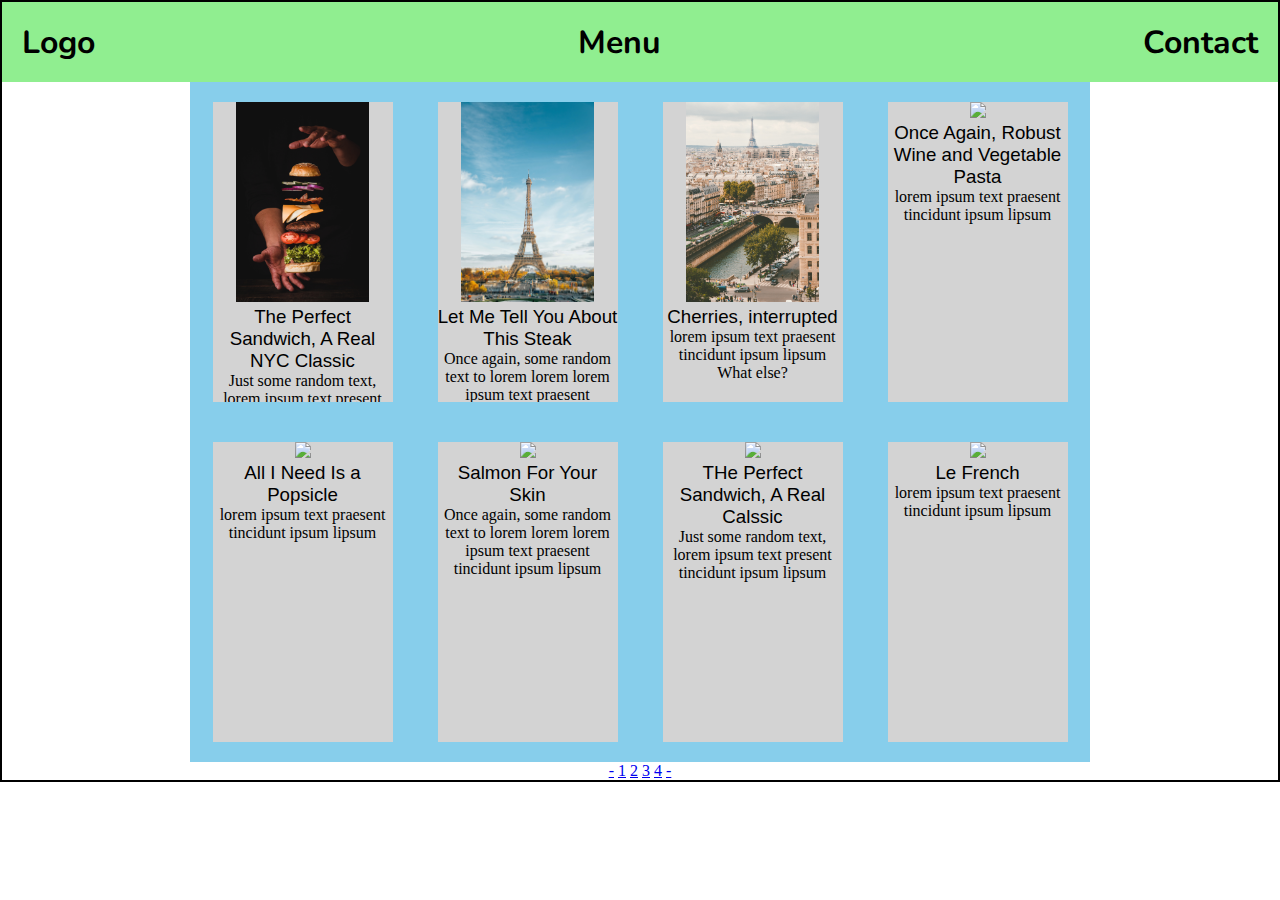
==== my_food.html @ 6c069dbb "first commit" ====
<!DOCTYPE html>
<htmL>

<head>
    <title>My Food</title>
    <meta name="viewport" content="width=device-width, initial-scale=1">
    <link rel="preconnect" href="https://fonts.googleapis.com">
    <link rel="preconnect" href="https://fonts.gstatic.com" crossorigin>
    <link href="https://fonts.googleapis.com/css2?family=Nunito:ital,wght@0,200;1,600;1,800&display=swap"
        rel="stylesheet">
    <link rel="preconnect" href="https://fonts.googleapis.com">
    <link rel="preconnect" href="https://fonts.gstatic.com" crossorigin>
    <link href="https://fonts.googleapis.com/css2?family=Nunito:ital,wght@0,200;1,600;1,800&display=swap"
        rel="stylesheet">
    <link rel="stylesheet" href="style_my_menu.css" />
</head>

<body>
    <div id="container">
        <header>
            <h1>Logo</h1>
            <h1>Menu</h1>
            <h1>Contact</h1>
        </header>

        <section>
            <div class="menu">
                <img src="images/burger_1.jpg" />
                <h3>The Perfect Sandwich, A Real NYC Classic</h3>
                <p>Just some random text, lorem ipsum text present tincidunt ipsum lipsum</p>
            </div>

            <div class="menu">
                <img src="images/paris_1.jpg" />
                <h3>Let Me Tell You About This Steak</h3>
                <p>Once again, some random text to lorem lorem lorem ipsum text praesent tincidunt ipsum lipsum</p>
            </div>

            <div class="menu">
                <img src="images/paris_2.jpg" />
                <h3>Cherries, interrupted</h3>
                <p>lorem ipsum text praesent tincidunt ipsum lipsum</p>
                <p>What else?</p>
                </lor>
            </div>

            <div class="menu">
                <img src="images/paris_3.jpg" />
                <h3>Once Again, Robust Wine and Vegetable Pasta</h3>
                <p>lorem ipsum text praesent tincidunt ipsum lipsum</p>
            </div>

            <div class="menu">
                <img src="images/paris_3.jpg" />
                <h3>All I Need Is a Popsicle</h3>
                <p>lorem ipsum text praesent tincidunt ipsum lipsum</p>
            </div>

            <div class="menu">
                <img src="images/paris_3.jpg" />
                <h3>Salmon For Your Skin</h3>
                <p>Once again, some random text to lorem lorem lorem ipsum text praesent tincidunt ipsum lipsum</p>
            </div>

            <div class="menu">
                <img src="images/paris_3.jpg" />
                <h3>THe Perfect Sandwich, A Real Calssic</h3>
                <p>Just some random text, lorem ipsum text present tincidunt ipsum lipsum</p>
            </div>

            <div class="menu">
                <img src="images/paris_3.jpg" />
                <h3>Le French</h3>
                <p>lorem ipsum text praesent tincidunt ipsum lipsum</p>

            </div>
        </section>

        <div>
            <ul id="page_no">
                <li><a href="#">-</a></li>
                <li><a href="#">1</a></li>
                <li><a href="#">2</a></li>
                <li><a href="#">3</a></li>
                <li><a href="#">4</a></li>
                <li><a href="#">-</a></li>

            </ul>
        </div>

    </div>







</body>

</htmL>
---- style_my_menu.css ----
*{
    margin:0px;
    padding:0px;
    box-sizing: border-box;
}

body,html{
    width: 100%;
    height: 100%;
    /* background-color:skyblue; */
}

img{
    max-width: 100%;
    /* max-width: 700px; */
}

div#container{
    width:100%;
    height:auto;
    
    border: 2px solid black;
    background-color: ;
    text-align: center;
}

header{
    width: inherit;
    height: 80px;
    background-color: lightgreen;
    display: flex;
    flex-direction: row;
    justify-content: space-between;
    align-items: center;
    padding: 0 20px;
    font-family: 'Nunito', sans-serif;
}

section{
    background-color: skyblue;
    max-width: 900px;
    margin:0 auto;
    display: flex;
    flex-direction: column;
}

h3{
    font-weight: 200;
    font-family: 'Comforter Brush', sans-serif;
}

.menu{
    width:inherit;
    height: 300px;
    overflow: hidden;
    background-color: lightgray;
    text-align: center;
    color:black;
    margin: 20px 10px;
    /* transition: background-color 3s, box-shadow 2s; */
       /* transition control background or box shadow color duration */
    transition: all 0.7s;
    font-weight: 200;
}

ul#page_no li{
    display: inline;
    /* background-color: yellow; */
    list-style-type:none;

}

ul#page_no li:hover {
    box-shadow: 5px 5px 10px rgba(0,0,0,0.5);
    background-color: lightgreen;
    cursor:pointer;
}

.menu:hover {
    box-shadow: 5px 5px 10px rgba(0,0,0,0.5);
    background-color: lightgreen;
    cursor:pointer;
}

.menu img{
    height: 200px;
 
}

@media screen and (min-width : 700px){
    section{
        flex-direction: row;
        justify-content: space-around;
        flex-wrap: wrap;
       
    }
    .menu{
        width: 20%;
    }

}
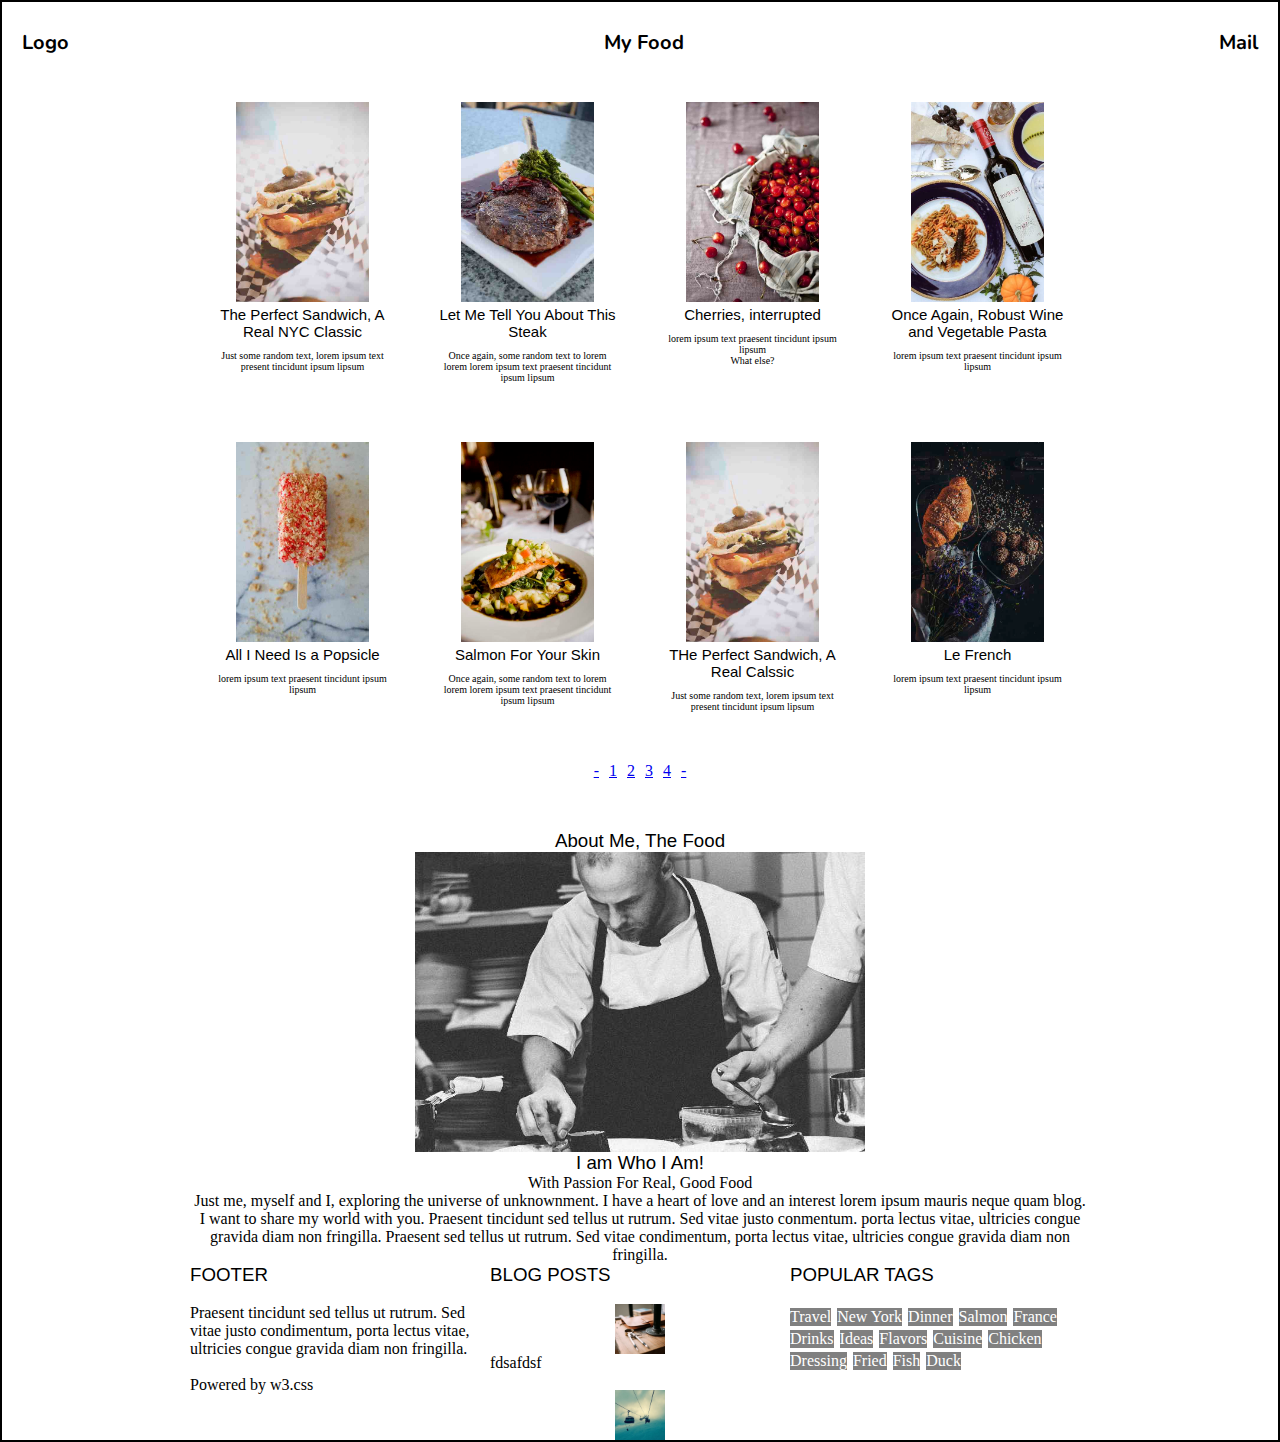
==== commit 2961babb: "update myfood" ====
--- a/my_food.html
+++ b/my_food.html
@@ -19,25 +19,25 @@
     <div id="container">
         <header>
             <h1>Logo</h1>
-            <h1>Menu</h1>
-            <h1>Contact</h1>
+            <h1>My Food</h1>
+            <h1>Mail</h1>
         </header>
 
         <section>
             <div class="menu">
-                <img src="images/burger_1.jpg" />
+                <img src="day5/web_2/sandwich.jpg" />
                 <h3>The Perfect Sandwich, A Real NYC Classic</h3>
                 <p>Just some random text, lorem ipsum text present tincidunt ipsum lipsum</p>
             </div>
 
             <div class="menu">
-                <img src="images/paris_1.jpg" />
+                <img src="day5/web_2/steak.jpg" />
                 <h3>Let Me Tell You About This Steak</h3>
                 <p>Once again, some random text to lorem lorem lorem ipsum text praesent tincidunt ipsum lipsum</p>
             </div>
 
             <div class="menu">
-                <img src="images/paris_2.jpg" />
+                <img src="day5/web_2/cherries.jpg" />
                 <h3>Cherries, interrupted</h3>
                 <p>lorem ipsum text praesent tincidunt ipsum lipsum</p>
                 <p>What else?</p>
@@ -45,31 +45,31 @@
             </div>
 
             <div class="menu">
-                <img src="images/paris_3.jpg" />
+                <img src="day5/web_2/wine.jpg" />
                 <h3>Once Again, Robust Wine and Vegetable Pasta</h3>
                 <p>lorem ipsum text praesent tincidunt ipsum lipsum</p>
             </div>
 
             <div class="menu">
-                <img src="images/paris_3.jpg" />
+                <img src="day5/web_2/popsicle.jpg" />
                 <h3>All I Need Is a Popsicle</h3>
                 <p>lorem ipsum text praesent tincidunt ipsum lipsum</p>
             </div>
 
             <div class="menu">
-                <img src="images/paris_3.jpg" />
+                <img src="day5/web_2/salmon.jpg" />
                 <h3>Salmon For Your Skin</h3>
                 <p>Once again, some random text to lorem lorem lorem ipsum text praesent tincidunt ipsum lipsum</p>
             </div>
 
             <div class="menu">
-                <img src="images/paris_3.jpg" />
+                <img src="day5/web_2/sandwich.jpg" />
                 <h3>THe Perfect Sandwich, A Real Calssic</h3>
                 <p>Just some random text, lorem ipsum text present tincidunt ipsum lipsum</p>
             </div>
 
             <div class="menu">
-                <img src="images/paris_3.jpg" />
+                <img src="day5/web_2/croissant.jpg" />
                 <h3>Le French</h3>
                 <p>lorem ipsum text praesent tincidunt ipsum lipsum</p>
 
@@ -88,6 +88,64 @@
             </ul>
         </div>
 
+        <section id="about_me">
+            <h3>About Me, The Food</h3>
+            <img src="day5/web_2/chef.jpg" />
+            <h3>I am Who I Am!</h3>
+            <p>With Passion For Real, Good Food</p>
+            <p>Just me, myself and I, exploring the universe of unknownment. I have a heart of love and an interest
+                lorem ipsum mauris neque quam blog. I want to share my world with you. Praesent tincidunt sed tellus ut
+                rutrum. Sed vitae justo conmentum. porta lectus vitae, ultricies congue gravida diam non fringilla.
+                Praesent sed tellus ut rutrum. Sed vitae condimentum, porta lectus vitae, ultricies congue gravida diam
+                non fringilla.</p>
+
+        </section>
+
+        <footer>
+            <div id="footer_notes">
+                <h3>FOOTER</h3>
+                <br />
+                <p>Praesent tincidunt sed tellus ut rutrum. Sed vitae justo condimentum, porta lectus vitae, ultricies
+                    congue gravida diam non fringilla.</p>
+                <br />
+                <p>Powered by w3.css</p>
+            </div>
+
+            <div id="blog_post">
+                <h3>BLOG POSTS</h3>
+                <br />
+                <p><img src="day5/web_2/workshop.jpg" /> fdsafdsf</p>
+                <br />
+                <p><img src="day5/web_2/gondol.jpg" /></p>
+            </div>
+
+            <div id="popular_tags">
+                <h3>POPULAR TAGS</h3>
+                <br />
+                <ul id="tags">
+                    <li>Travel</li>
+                    <li>New York</li>
+                    <li>Dinner</li>
+                    <li>Salmon</li>
+                    <li>France</li>
+                    <li>Drinks</li>
+                    <li>Ideas</li>
+                    <li>Flavors</li>
+                    <li>Cuisine</li>
+                    <li>Chicken</li>
+                    <li>Dressing</li>
+                    <li>Fried</li>
+                    <li>Fish</li>
+                    <li>Duck</li>
+                </ul>
+            </div>
+
+
+
+
+
+        </footer>
+
     </div>
 
 
--- a/style_my_menu.css
+++ b/style_my_menu.css
@@ -18,26 +18,27 @@
 div#container{
     width:100%;
     height:auto;
-    
     border: 2px solid black;
     background-color: ;
     text-align: center;
 }
 
 header{
-    width: inherit;
+ 
+    width: 100%;
     height: 80px;
-    background-color: lightgreen;
+    /* background-color: lightgreen; */
     display: flex;
     flex-direction: row;
     justify-content: space-between;
     align-items: center;
     padding: 0 20px;
     font-family: 'Nunito', sans-serif;
+    font-size:10px;
 }
 
 section{
-    background-color: skyblue;
+    /* background-color: skyblue; */
     max-width: 900px;
     margin:0 auto;
     display: flex;
@@ -53,7 +54,7 @@
     width:inherit;
     height: 300px;
     overflow: hidden;
-    background-color: lightgray;
+    /* background-color: lightgray; */
     text-align: center;
     color:black;
     margin: 20px 10px;
@@ -63,10 +64,19 @@
     font-weight: 200;
 }
 
+.menu h3{
+    font-size:15px;
+    padding-bottom: 10px;}
+
+.menu p{
+    font-size:10px;
+}
+
 ul#page_no li{
     display: inline;
     /* background-color: yellow; */
     list-style-type:none;
+    padding:3px;
 
 }
 
@@ -85,6 +95,89 @@
 .menu img{
     height: 200px;
  
+}
+
+section#about_me{
+    /* background-color: skyblue; */
+    width: 100%;
+    height: auto;
+    margin-left: auto;
+    margin-right: auto;
+    text-align: center;
+    display: flex;
+    flex-direction: column;
+    justify-content: space-between;
+    align-items: center;
+    padding-top: 50px;
+}
+
+section#about_me img{
+    display: block;
+    margin-left: auto;
+    margin-right: auto;
+    /* background-color: yellow; */
+    height: 300px;
+    width: 450px;
+}
+
+footer{
+    /* background-color:green; */
+    width: inherit;
+    max-width: 900px;
+    margin:0 auto;
+    display: flex;
+    flex-direction: column;
+}
+
+div#footer_notes{
+    /* background-color: honeydew; */
+    text-align: left;
+    /* width:33.33%; */
+}
+
+div#blog_post{
+    /* background-color: violet; */
+    text-align: left;
+    /* width:33.33%; */
+    text-align: left;
+    display: flex;
+    flex-direction:column;
+}
+
+div#blog_post img{
+    display: block;
+    margin-left: auto;
+    margin-right: auto;
+    /* background-color: yellow; */
+    height: 50px;
+    width: 50px;
+}
+
+
+div#popular_tags{
+    /* background-color: chartreuse; */
+    text-align: left;
+    /* width:33.33%; */
+    /* justify-content: space-evenly; */
+    /* flex-wrap: wrap; */
+    }
+
+ul#tags li{
+    background-color: gray;
+    margin-top: 4px;
+    margin-right: 2px;
+    list-style:none;
+    color: white;
+    display: inline-block;
+}
+
+
+div#container h1:hover {
+    /* background-color: yellow; */
+    cursor:grab;
+    font-weight: bolder;
+    text-shadow: -.25px -.25px 0 black, 
+    .25px .25px black;
 }
 
 @media screen and (min-width : 700px){
@@ -94,8 +187,40 @@
         flex-wrap: wrap;
        
     }
+
+    @media screen and (min-width : 700px){
+        footer{
+            flex-direction: row;
+            justify-content: space-around;
+            flex-wrap: wrap;
+           
+        }
+
+    @media screen and (min-width : 700px){
+            footer div{
+                width:33.33%;
+               
+            }
+
+/* @media screen and (min-width : 700px){
+    section#about_me{
+        flex-direction: row;
+        justify-content: space-around;
+        flex-wrap: wrap;
+           
+        } */
+
+
+
     .menu{
         width: 20%;
+        
     }
 
+    
+
+    /* section#about_me h3{ */
+        /* background-color: yellow; */
+    
+
 }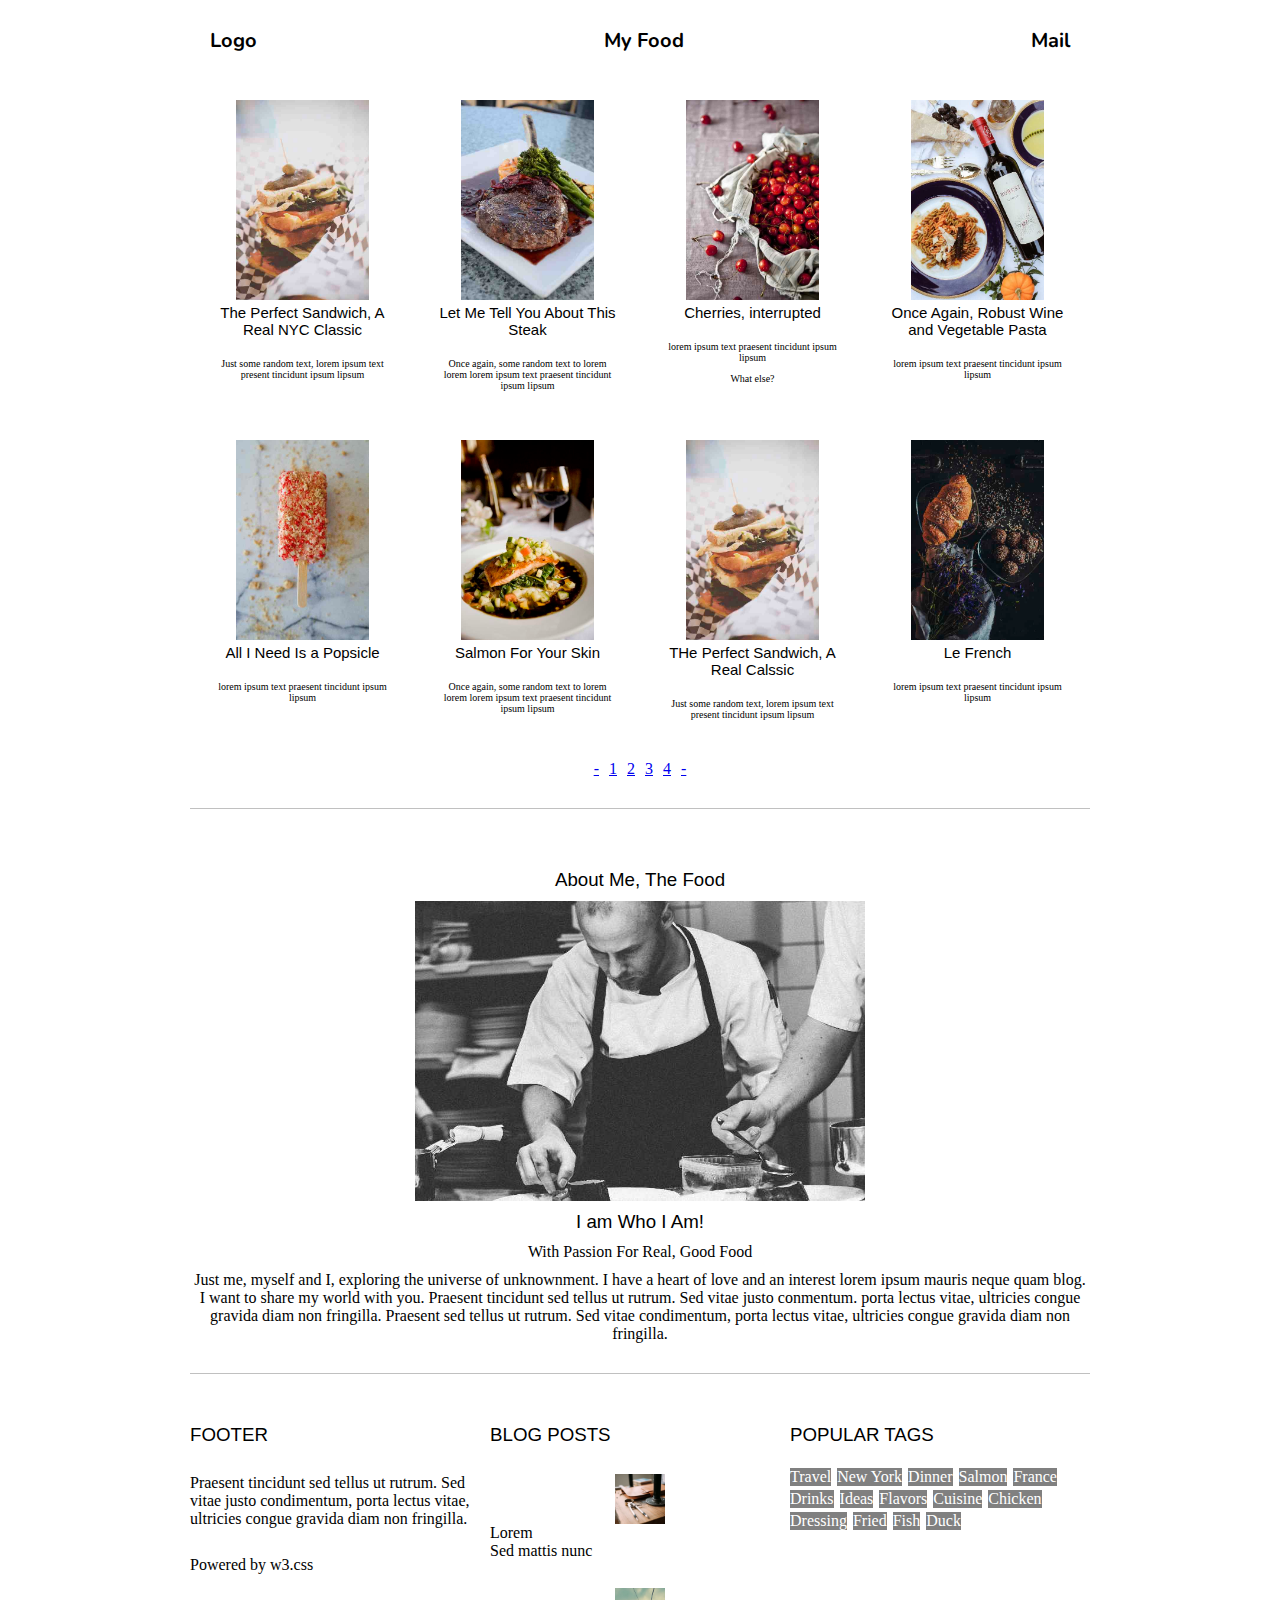
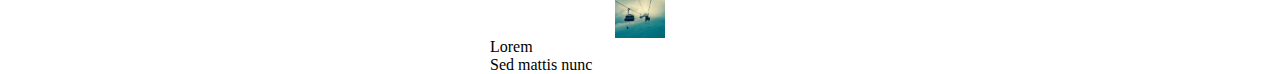
==== commit 5ceee9af: "add separator line" ====
--- a/my_food.html
+++ b/my_food.html
@@ -88,6 +88,8 @@
             </ul>
         </div>
 
+        <div id="line"></div>
+
         <section id="about_me">
             <h3>About Me, The Food</h3>
             <img src="day5/web_2/chef.jpg" />
@@ -100,7 +102,7 @@
                 non fringilla.</p>
 
         </section>
-
+        <div id="line"></div>
         <footer>
             <div id="footer_notes">
                 <h3>FOOTER</h3>
@@ -114,9 +116,9 @@
             <div id="blog_post">
                 <h3>BLOG POSTS</h3>
                 <br />
-                <p><img src="day5/web_2/workshop.jpg" /> fdsafdsf</p>
+                <p><img src="day5/web_2/workshop.jpg" /> Lorem <br />Sed mattis nunc</p>
                 <br />
-                <p><img src="day5/web_2/gondol.jpg" /></p>
+                <p><img src="day5/web_2/gondol.jpg" />Lorem <br />Sed mattis nunc</p>
             </div>
 
             <div id="popular_tags">
--- a/style_my_menu.css
+++ b/style_my_menu.css
@@ -18,14 +18,13 @@
 div#container{
     width:100%;
     height:auto;
-    border: 2px solid black;
+    /* border: 2px solid black; */
     background-color: ;
     text-align: center;
 }
 
-header{
- 
-    width: 100%;
+header{ 
+    max-width: 900px;
     height: 80px;
     /* background-color: lightgreen; */
     display: flex;
@@ -35,7 +34,9 @@
     padding: 0 20px;
     font-family: 'Nunito', sans-serif;
     font-size:10px;
-}
+    margin-left: auto;
+    margin-right: auto;
+    }
 
 section{
     /* background-color: skyblue; */
@@ -118,6 +119,11 @@
     /* background-color: yellow; */
     height: 300px;
     width: 450px;
+    margin-top: 10px;
+}
+
+section#about_me h3,p{
+    margin-top: 10px;
 }
 
 footer{
@@ -127,6 +133,7 @@
     margin:0 auto;
     display: flex;
     flex-direction: column;
+    margin-top: 50px;
 }
 
 div#footer_notes{
@@ -172,6 +179,20 @@
 }
 
 
+div#line {
+    max-width: 900px;
+    /* width: 900px; */
+    height: 1px;
+    background-color: silver;
+    margin-top: 30px;
+    margin-left: auto;
+    margin-right: auto;
+    display: flex;
+    flex-direction: column;
+    justify-items: center;
+    align-items: center;
+}
+
 div#container h1:hover {
     /* background-color: yellow; */
     cursor:grab;
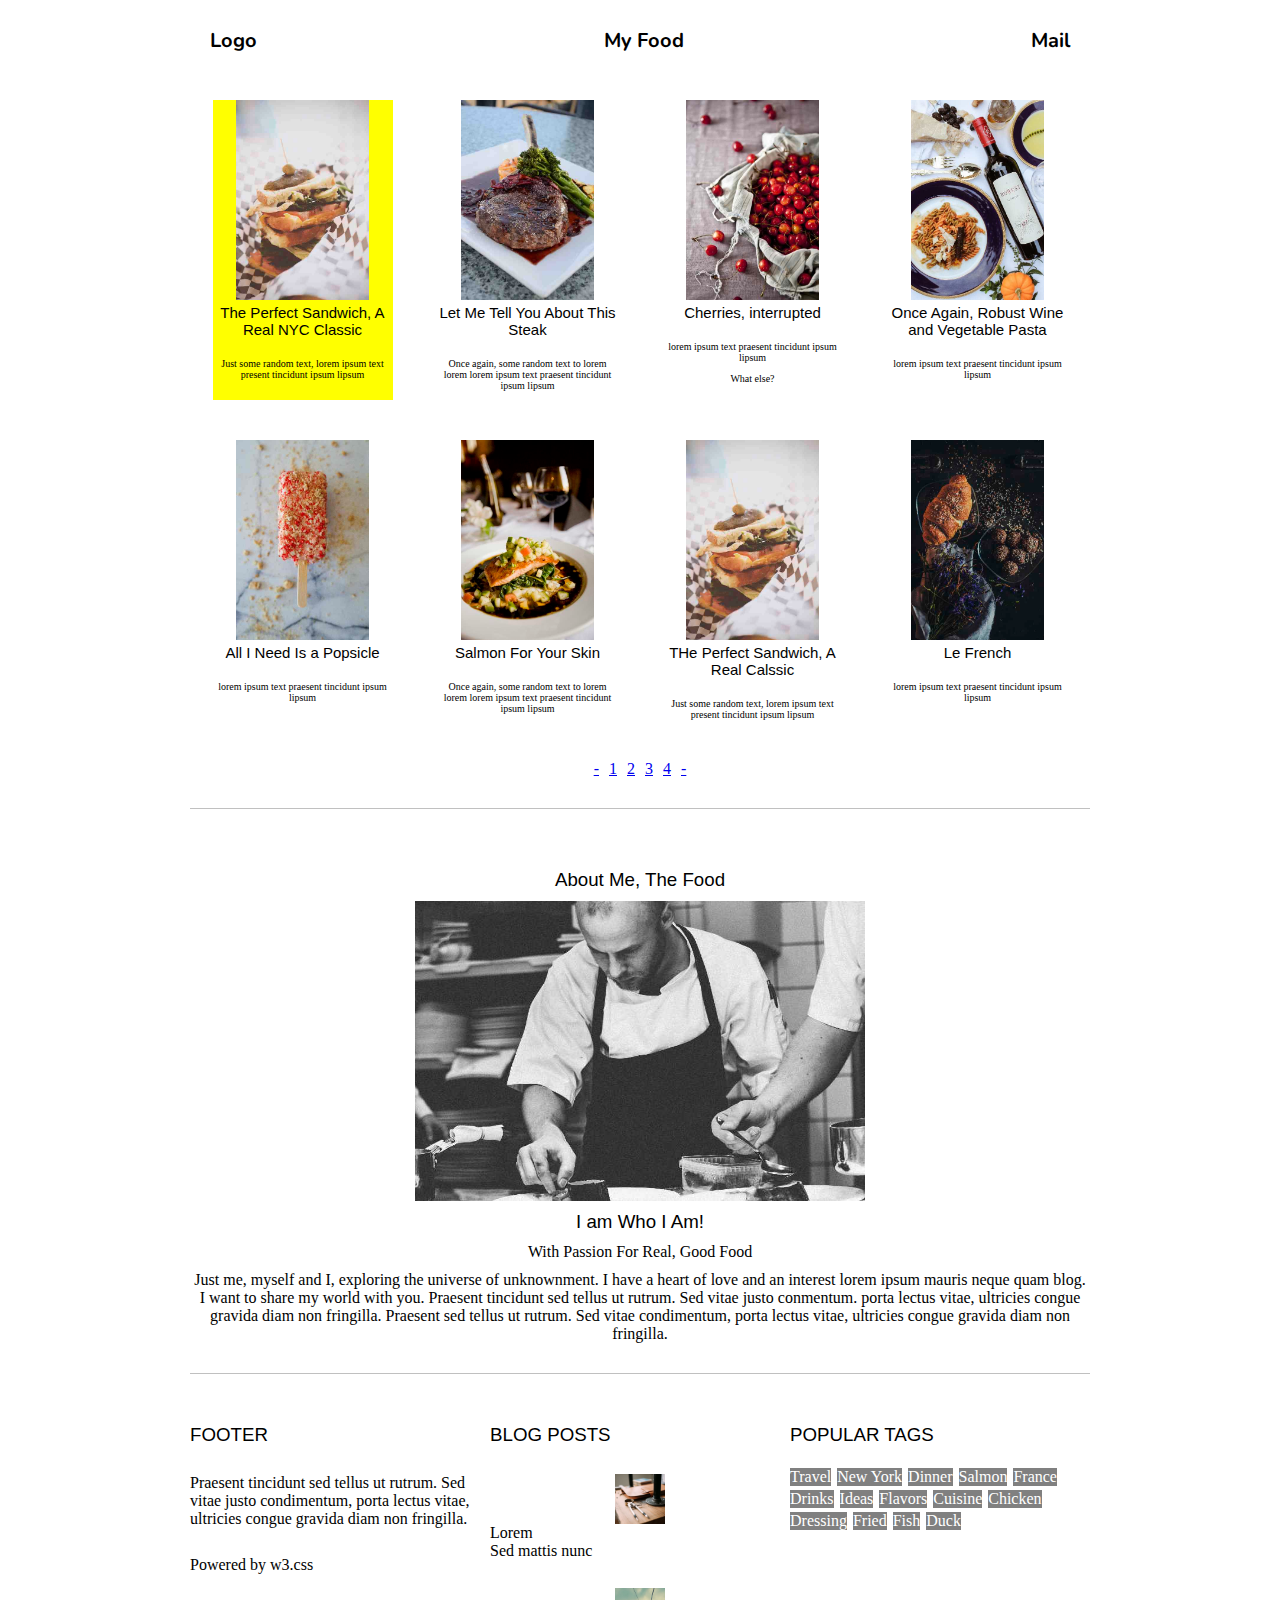
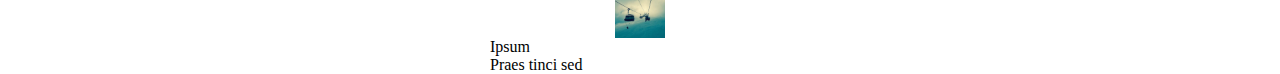
==== commit 1e19626d: "myband first commit" ====
--- a/my_food.html
+++ b/my_food.html
@@ -24,7 +24,7 @@
         </header>
 
         <section>
-            <div class="menu">
+            <div class="menu" style="background-color:yellow">
                 <img src="day5/web_2/sandwich.jpg" />
                 <h3>The Perfect Sandwich, A Real NYC Classic</h3>
                 <p>Just some random text, lorem ipsum text present tincidunt ipsum lipsum</p>
@@ -118,7 +118,7 @@
                 <br />
                 <p><img src="day5/web_2/workshop.jpg" /> Lorem <br />Sed mattis nunc</p>
                 <br />
-                <p><img src="day5/web_2/gondol.jpg" />Lorem <br />Sed mattis nunc</p>
+                <p><img src="day5/web_2/gondol.jpg" />Ipsum <br />Praes tinci sed</p>
             </div>
 
             <div id="popular_tags">
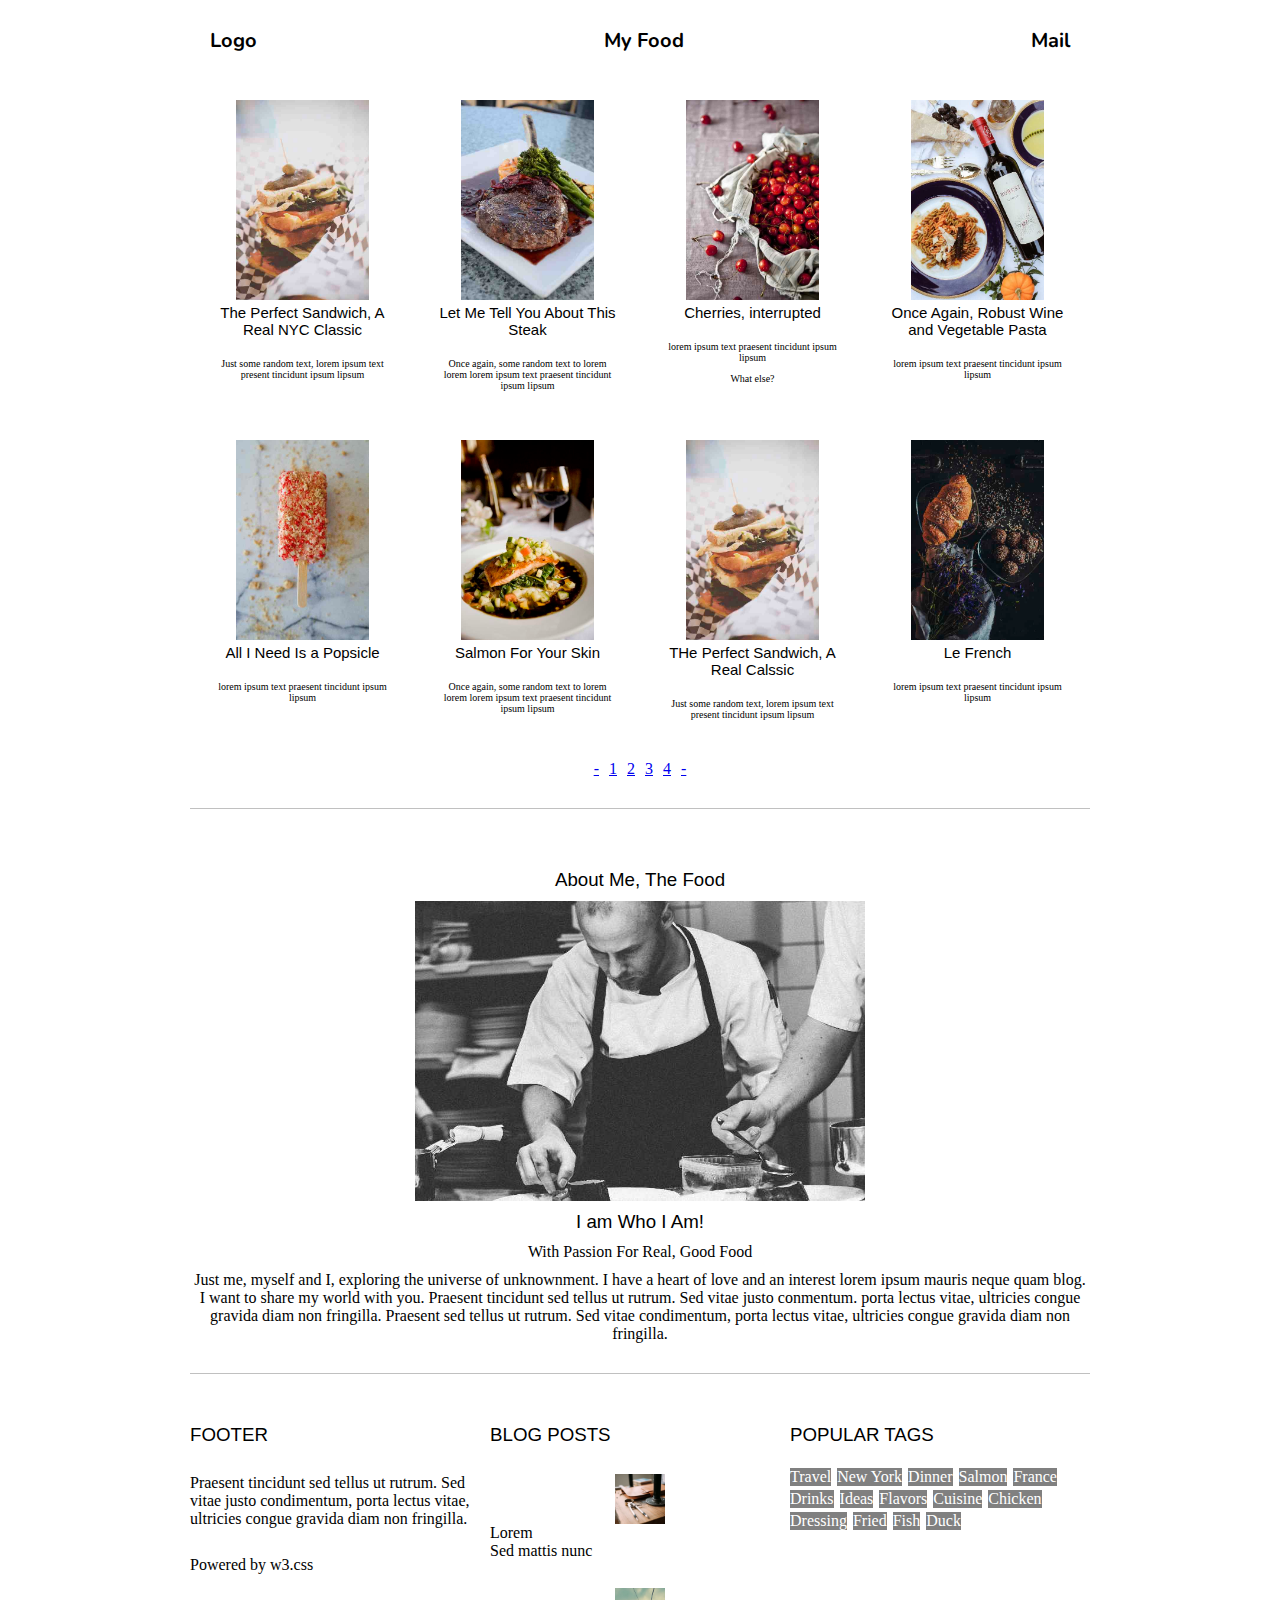
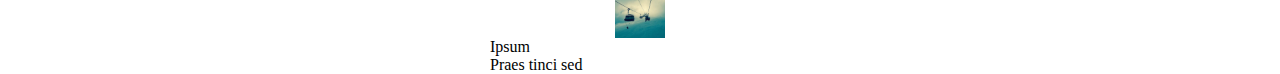
==== commit adbdf9b8: "update myfood" ====
--- a/my_food.html
+++ b/my_food.html
@@ -24,7 +24,7 @@
         </header>
 
         <section>
-            <div class="menu" style="background-color:yellow">
+            <div class="menu">
                 <img src="day5/web_2/sandwich.jpg" />
                 <h3>The Perfect Sandwich, A Real NYC Classic</h3>
                 <p>Just some random text, lorem ipsum text present tincidunt ipsum lipsum</p>
